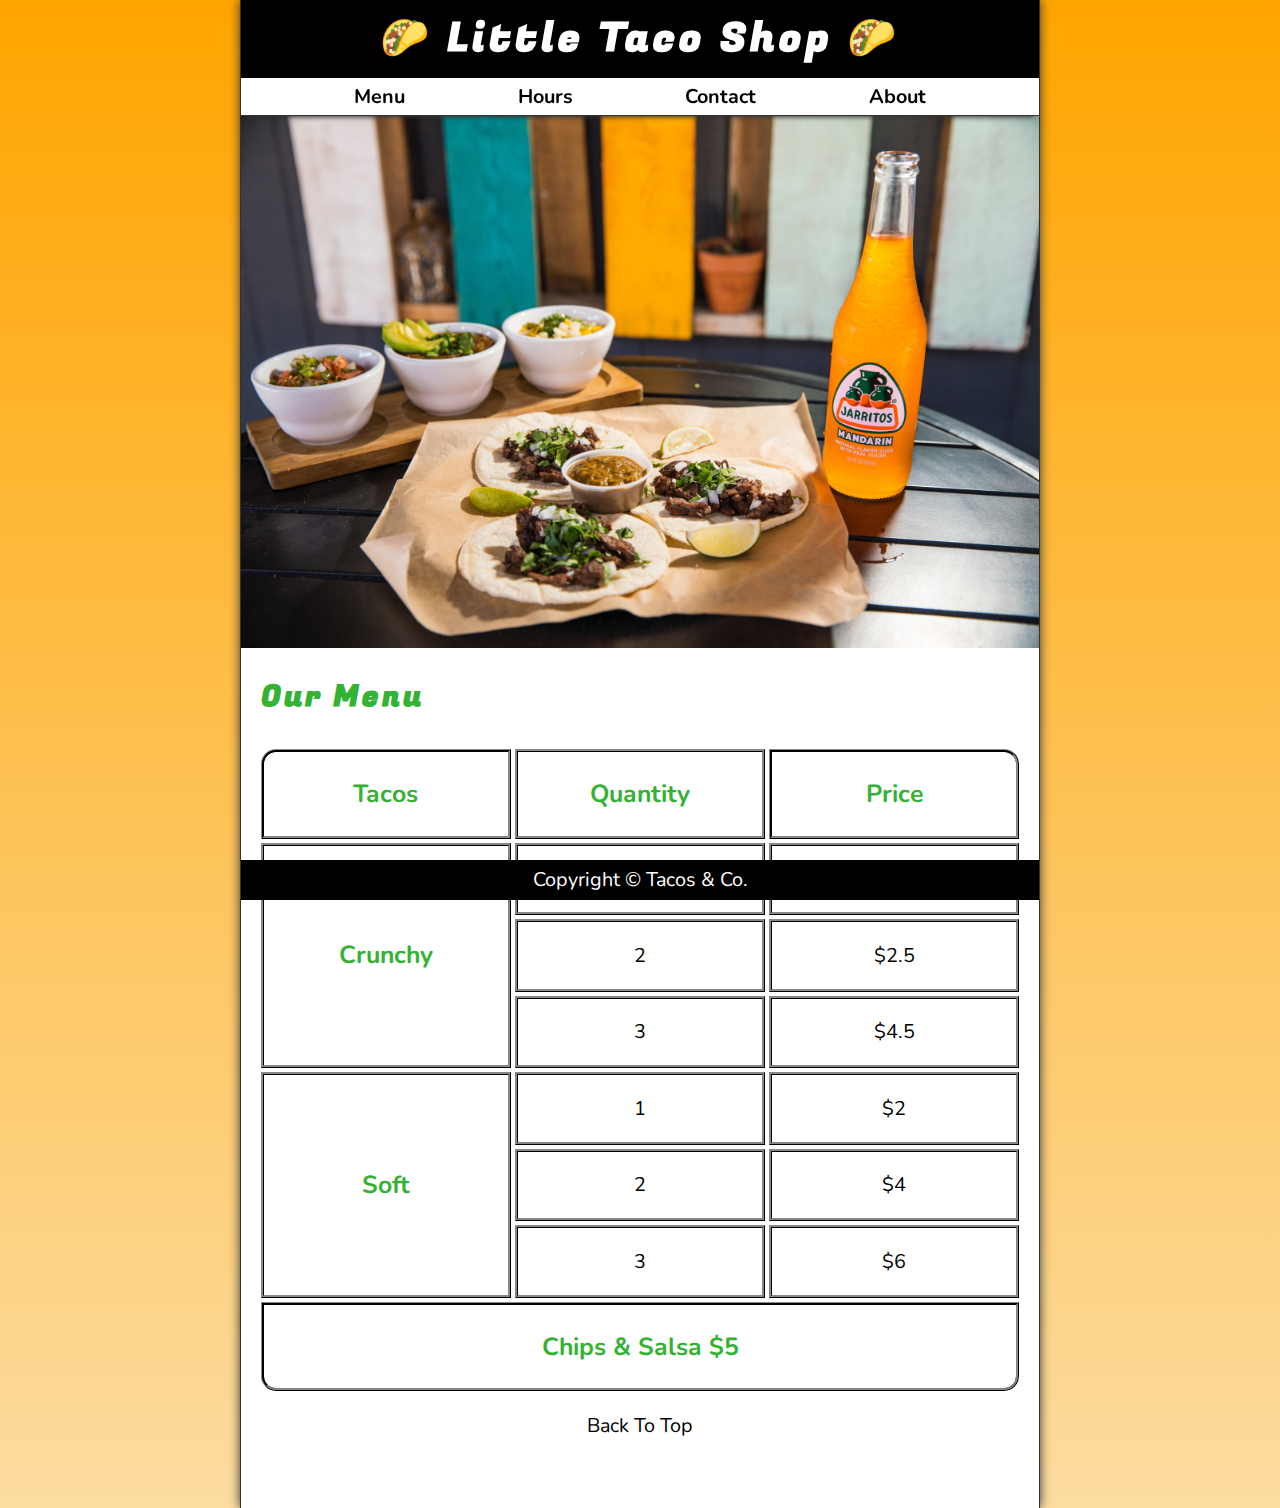
==== index.html @ 02bf36a6 "First commit" ====
<!DOCTYPE html>
<html lang="en">
<head>
  <meta charset="UTF-8">
  <meta name="author" content="Md Hasanur Rahman">
  <meta name="description" content="The Little Taco Shop">
  <meta http-equiv="X-UA-Compatible" content="IE=edge">
  <meta name="viewport" content="width=device-width, initial-scale=1.0">
  <title>The Tacos Shop</title>
  <link rel="shortcut icon" href="favicon.ico" type="image/x-icon">
  <link rel="stylesheet" href="style.css/main.css"> 
</head>
<body>
  <header class="header">
    <h1 class="header__h1">Little Taco Shop</h1>
    <nav class="header__nav">
      <ul class="header__ul">
        <li><a href="#menu">Menu</a></li>
        <li><a href="hours.html">Hours</a></li>
        <li><a href="contact.html">Contact</a></li>
        <li><a href="about.html">About</a></li>
      </ul>
    </nav>
  </header>

  <section class="hero">
    <h2 class="hero__h2">Bienvenidos!</h2>
    <figure>
      <img src="/img/tacos_and_drink_1000x667.png" alt="Tacos and Drink" title="We Love Tacos" width="1000" height="667">
    </figure>
    <figcaption class="offscreen">Tacos Serverd with Drinks</figcaption>
  </section>

  <main class="main">
    <article id="menu" class="main__article menu">
      <h2 class="menu__h2">Our Menu</h2>
      <table class="menu__container">
        <caption class="offscreen">Our tacos</caption>
        <thead>
          <tr>
            <th class="menu__header" scope="col">Tacos</th>
            <th class="menu__header" scope="col">Quantity</th>
            <th class="menu__header" scope="col">Price</th>
          </tr>
        </thead>

        <tbody>
          <tr>
            <th class="menu__item menu__cr" scope="row" rowspan="3">Crunchy</th>
            <td class="menu__item">1</td>
            <td class="menu__item">$1.5</td>
          </tr>
          <tr>
            <td class="menu__item">2</td>
            <td class="menu__item">$2.5</td>
          </tr>
          <tr>
            <td class="menu__item">3</td>
            <td class="menu__item">$4.5</td>
          </tr>
          <tr>
            <th class="menu__item menu__sf" scope="row" rowspan="3">Soft</th>
            <td class="menu__item">1</td>
            <td class="menu__item">$2</td>
          </tr>
          <tr>
            <td class="menu__item">2</td>
            <td class="menu__item">$4</td>
          </tr>
          <tr>
            <td class="menu__item">3</td>
            <td class="menu__item">$6</td>
          </tr>
        </tbody>

        <tfoot>
          <th class="menu__item menu__cs" colspan="3">Chips & Salsa $5</th>
        </tfoot>
      </table>
      <p class="center"><a href="#">Back To Top</a>
      </p>
    </article>
    
  </main>

  <footer class="footer">
    <p>
      <span class="nowrap">Copyright &copy;</span>
      <span class="nowrap">Tacos & Co.</span> 
    </p>
  </footer>

  

</body>
</html>
---- style.css/main.css ----
@import url('https://fonts.googleapis.com/css2?family=Fugaz+One&family=Nunito&family=Nunito+Sans&family=Open+Sans:ital@1&family=Roboto&display=swap');

/* || RESET */
*,
*::before,
*::after {
  margin: 0;
  padding: 0;
  box-sizing: border-box;
}

img {
  display: block;
  max-width: 100%;
  height: auto;
}

input,
button,
textarea {
  font: inherit;
}

/* || VARIABLES */

:root {
  /* FONTS */
  --FF: 'Nunito', sans-serif;
  --FF-HEADING: 'Fugaz One', cursive;
  --FS: clamp(1rem, 2.2vh, 1.5rem);

  /* Colors */
  --BGCOLOR: orange;
  --BGCOLOR-FADE: rgb(252, 220, 160);
  --BGIMAGE: linear-gradient(to bottom, var(--BGCOLOR), var(--BGCOLOR-FADE));
  --BODY-BGCOLOR: #fff;
  --FONT-COLOR: #000;
  --BORDER-COLOR: #333;
  --HIGHLIGHT-COLOR: rgb(51, 178, 51);
  --LINK-COLOR: #000;
  --LINK-HOVER: hsla(0, 0%, 0%, 0.6);
  --LINK-ACTIVE: orange;
  --HEADER-BGCOLOR: #000;
  --HEADER-COLOR: #fff;
  --NAV-BGCOLOR: #fff;
  --HERO-BGCOLOR: rgba(51, 178, 51, 0.75);
  --HERO-COLOR: #fff;
  

  /* BORDERS */
  --BORDER: 1px solid var(--BORDER-COLOR);

  /* STANDARD PADDING */
  --PADDING-TB: 0.25em;
  --PADDING-SIDE: 2.5%;
  
  /* STANDARD MARGIN */
  --MARGIN: clamp(1em, 2.5vh, 1.5em) 0;
}

/* UTILITY CLASS */

.offscreen {
  position: absolute;
  left: -10000px;
}

.nowrap {
  white-space: nowrap;
}

.center {
  text-align: center;
}

/* GENERAL STYLE */

html {
  scroll-behavior: smooth;
  font-size: var(--FS);
  font-family: var(--FF);
  background-color: var(--BGCOLOR);
  background-image: var(--BGIMAGE);
}

body {
  background-color: var(--BODY-BGCOLOR);
  color: var(--FONT-COLOR);
  min-height: 100vh;
  max-width: 800px;
  margin: 0 auto;
  border-left: var(--BORDER);
  border-right: var(--BORDER);
  box-shadow: 0 0 10px var(--BORDER-COLOR);
}

h1, 
h2, 
h3 {
  font-family: var(--FF-HEADING);
  letter-spacing: 0.1em;
}

h2,
h3 {
  margin-bottom: 1em;
  color: var(--HIGHLIGHT-COLOR);
}

p {
  line-height: 1.5;
}

a:any-link {
  color: var(--LINK-COLOR);
  text-decoration: none;
}

a:hover,
a:focus-visible {
  color: var(--LINK-HOVER);
}

a:active {
  color: var(--LINK-ACTIVE);
}

/* HEADER */

.header {
  position: sticky;
  top: 0;
  z-index: 1;
}

.header__h1 {
  text-align: center;
  background-color: var(--HEADER-BGCOLOR);
  color: var(--HEADER-COLOR);
  padding: var(--PADDING-TB) var(--PADDING-SIDE);
}

.header__nav {
  background-color: var(--NAV-BGCOLOR);
  border-bottom: var(--BORDER);
  font-weight: bold;
  box-shadow: 0 6px 5px -5px var(--BORDER-COLOR);
}

.header__ul {
  padding: var(--PADDING-TB) var(--PADDING-SIDE);
  list-style-type: none;
  display: flex;
  justify-content: space-evenly;
  gap: 1rem;
}

/* || FOOTER */
.footer {
  position: sticky;
  bottom: 0;
  background-color: var(--HEADER-BGCOLOR);
  color: var(--HEADER-COLOR);
  text-align: center;
  padding: var(--PADDING-TB) var(--PADDING-SIDE);
}


/* || HERO SECTION */
.hero {
  position: relative;
}

.hero__h2 {
  background-color: var(--HERO-BGCOLOR);
  color: var(--HERO-COLOR);
  padding: 0.25em 0.5em;
  text-shadow: 2px 2px 5px var(--BORDER-COLOR);
  position: absolute;
  left: 20px;
  top: -100px;
  animation: showWelcome 0.5s ease-in-out 1s forwards;
}

@keyframes showWelcome {
  0% {
    top: -20px;
    transform: skew(0deg, -5deg) scaleY(0);
  }

  80% {
    top: 30px;
    transform: skew(10deg, -5deg)
    scale(1.2);
  }

  100% {
    top: 20px;
    transform: skew(-10deg, -5deg) scale(1);
  
  }
}

/* || MAIN */
.main {
  padding: var(--PADDING-TB) var(--PADDING-SIDE);
}

.main__article {
  scroll-margin-top: 6.5rem;
  margin: var(--MARGIN);
 }

 .main__article:last-child {
  min-height: calc(100vh - 20rem);
 }

 /* || ABOUT */
.about__trivia {
  margin: var(--MARGIN);
}

.about__trivia-answer {
  margin: 1em;
}

/* ||CONTACT */
.contact__h2 {
  margin-top: 1em;
}

.contact__fieldset {
  border: none;
}

.contact__p {
  margin: 1em 0;
}

.contact__input,
.contact__textarea {
  display: block;
  font-weight: bold;
  padding: 0.5em;
  width: 100%;
  border: 2px solid gray;
  border-radius: 10px;
}

.contact__button {
  padding: 0.5em;
  font-weight: bold;
  background-color: var(--HIGHLIGHT-COLOR);
  color: var(--HEADER-COLOR);
  text-shadow: 2px 2px 5px var(--BORDER-COLOR);
  border-radius: 5px;
}

/* ||MENU */
thead,
tbody,
tfoot,
tr {
  display: contents;
}

.menu__container {
  display: grid;
  grid-template-columns: repeat(3, 1fr);
  grid-template-areas: 
  "hd1 hd2 hd3"
  "cr cr1 cr1p"
  "cr cr2 cr2p"
  "cr cr3 cr3p"
  "sf sf1 sf1p"
  "sf sf2 sf2p"
  "sf sf3 sf3p"
  "cs cs cs";
  gap: 0.2em;
  margin-bottom: 1em;
}

.menu__cr {
  grid-area: cr;
}

.menu__sf {
  grid-area: sf;
}

.menu__cs {
  grid-area: cs;
}

.menu__header,
.menu__cr,
.menu__cs,
.menu__sf {
  color: var(--HIGHLIGHT-COLOR);
  font-weight: bold;
  height: 100%;
  display: grid;
  place-content: center;
 
}

.menu__header,
.menu__item {
  border: medium ridge var(--BORDER-COLOR);
  width: 100%;
  padding: 1em;
}

.menu__item {
  display: grid;
  place-content: center;
}

thead th:first-child {
  border-top-left-radius: 15px;
}

thead th:last-child {
  border-top-right-radius: 15px;
}

tfoot th{
  border-bottom-left-radius: 15px;
  border-bottom-right-radius: 15px;
}

/* ||MEDIA QUARIES */
@media screen and (min-width: 576px) {
  .header__h1::before {
    content: '🌮 ';
  }
  .header__h1::after {
    content: ' 🌮';
  }

.menu__header,
.menu__cr,
.menu__cs,
.menu__sf {
  font-size: 125%;
}
}




































/* caption, th, tr, td {
  border: 1px solid black;
  padding: 1rem;
} */
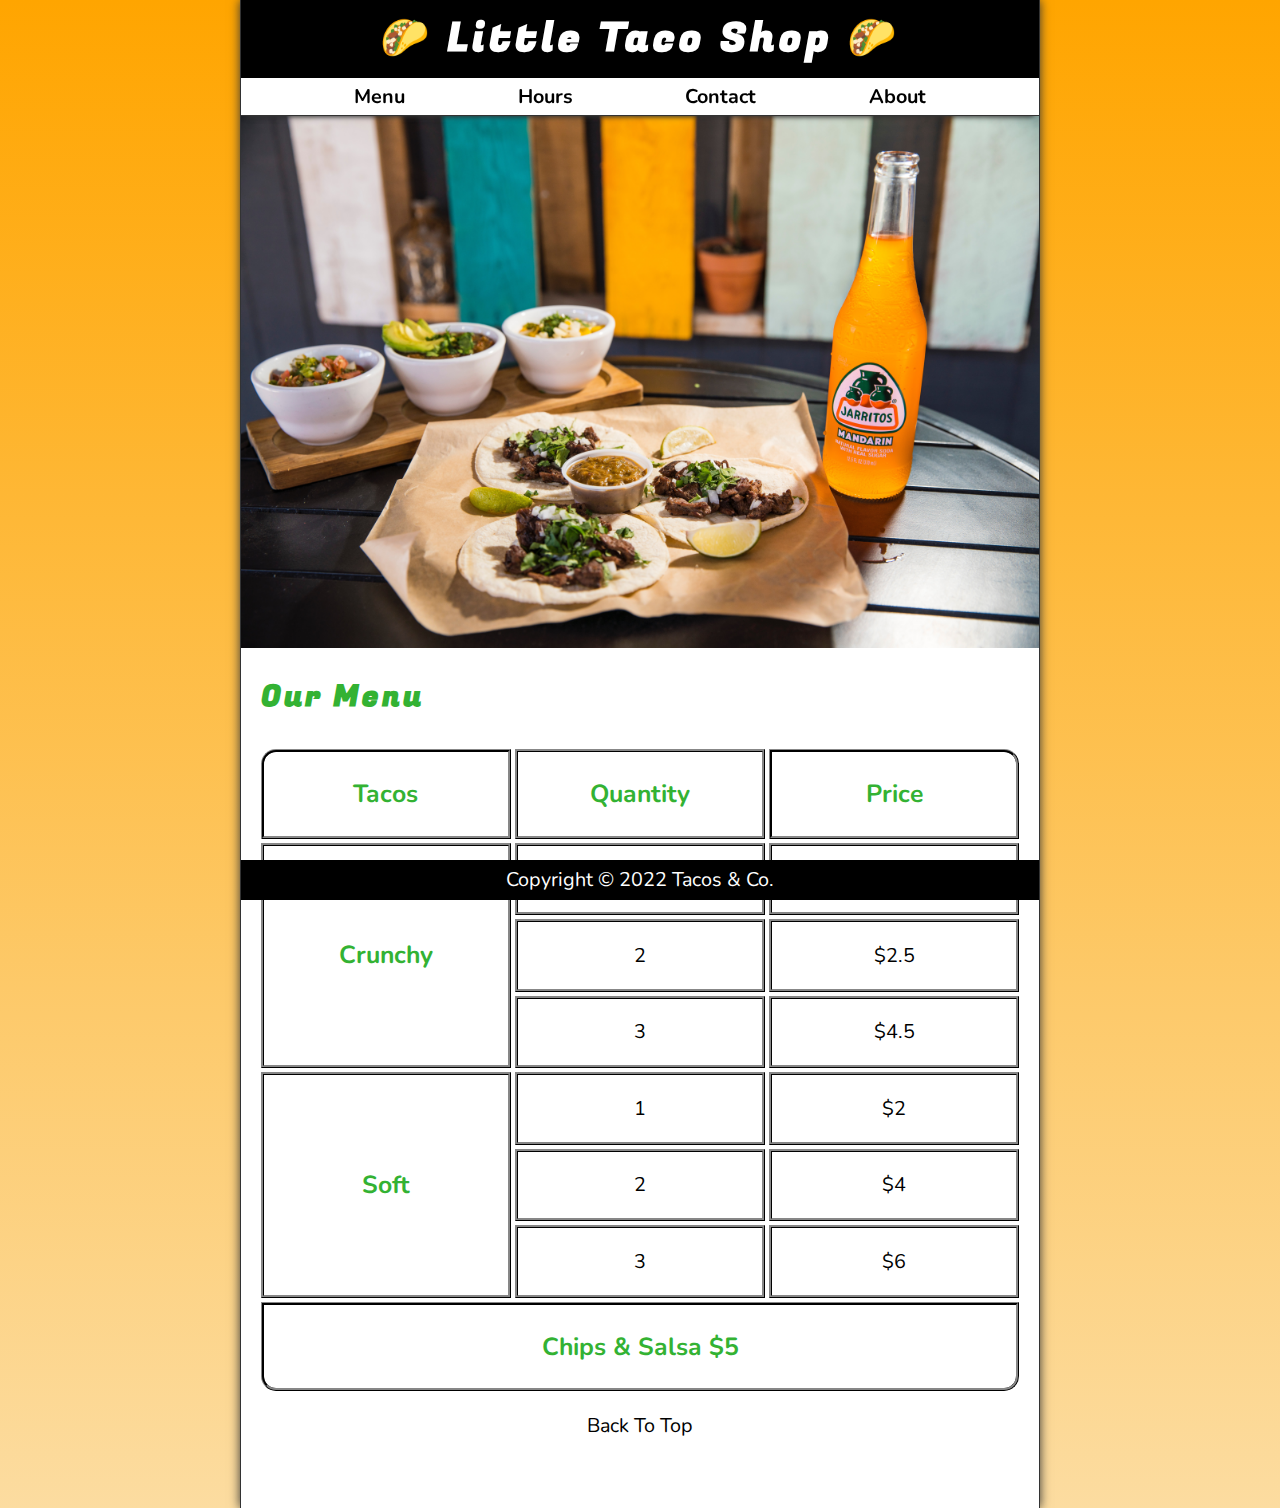
==== commit a39ab2e4: "add copyright year" ====
--- a/index.html
+++ b/index.html
@@ -85,12 +85,9 @@
 
   <footer class="footer">
     <p>
-      <span class="nowrap">Copyright &copy;</span>
+      <span class="nowrap">Copyright &copy; 2022</span>
       <span class="nowrap">Tacos & Co.</span> 
     </p>
   </footer>
-
-  
-
 </body>
 </html>